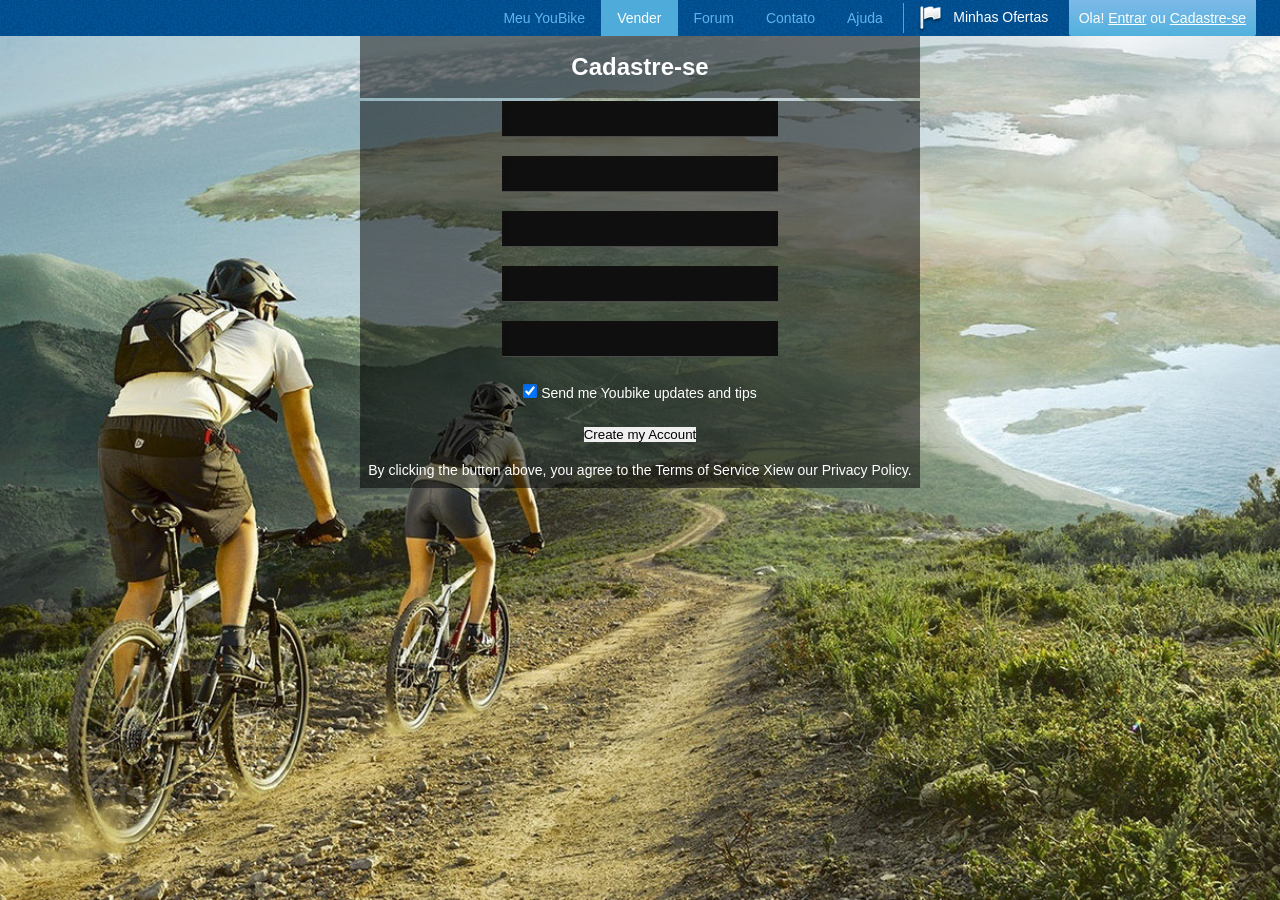
==== tech/HTML-Modul-5/index.htm @ 6dd43bbe "HTML-module-5 for sync" ====
<!DOCTYPE html>
<html>
    <head>
        <meta charset="utf-8">
        <meta http-equiv="X-UA-Compatible" content="IE=edge">
        <title>HTML Module 5 Homework</title>
        <link rel="stylesheet" href="css/style.css">
    </head>
    
    <body>
        
        <div class="header">
            <nav>
                 <ul>
                    <li><a href="#">Meu YouBike</a></li>
                    <li><a class="active" href="#">Vender</a></li>
                    <li><a href="#">Forum</a></li>
                    <li><a href="#">Contato</a></li>
                    <li><a href="#">Ajuda</a></li>
                </ul>
            </nav>
            <p class="place">Minhas Ofertas</p>
            <div class="login">
                <p>
                    Ola!
                    <a href="#">Entrar</a>
                    ou
                    <a href="#">Cadastre-se</a>
                </p>
            </div>
        </div>
        
        <h1>Cadastre-se</h1>
        <div class="wrapper">
            <div class="fb-login"></div>
            <form>
                <input type="text" name="fname">
                <input type="text" name="lname">
                <input type="email" name="email">
                <input type="password" name="pass-1">
                <input type="password" name="pass-2">
                <input id="send" type="checkbox" name="send" checked>
                <label for="send">Send me Youbike updates and tips</label>
                <button type="submit" value="Submit">Create my Account</button>
            </form>
            <p>By clicking the button above, you agree to the Terms of Service
Xiew our Privacy Policy.</p>
        </div>
        
    </body>
    
</html>
---- tech/HTML-Modul-5/css/style.css ----
* {
    padding: 0;
    margin: 0;
    border: none;
}
body {
    background: url(../images/bg.jpg) no-repeat center center fixed;
    background-size: cover;
    color: #fff;
    font-family: 'Tahoma', 'Arial', sans-serif;
}
ul {
    display: block;
    list-style-type: none;
    margin: 0;
    padding: 0;
    font-size: 0;
    line-height: 0;
    letter-spacing: -1px;
}
li {
    font-size: 14px;
    line-height: normal;
    letter-spacing: normal;
    display: inline-block;
}
.header {
    box-sizing: border-box;
    width: 100%;
    height: 36px;
    background: url(../images/pattern.png) repeat-x;
    text-align: right;
    padding: 0 24px;
}
p,
a,
nav,
.header div {
    display: inline-block;
    font: normal 14px/36px 'Tahoma', 'Arial', sans-serif;
    display: inline-block;
    color: #fff;
}
.login {
    height: 36px;
    border-radius: 0 0 2px 2px;
    padding: 0 10px;
    color: #fff;
    background: linear-gradient(0deg, #51b1dc 0%, #7db9e8 100%);
}
.login a:hover {
    text-decoration: none;
    color: #c1d4ea; 
}
.place {
    position: relative;
    top: -1px;
    margin: 0 16px 0 0;
    background: url(../images/flag.png) no-repeat;
    background-position: left 15px top 7px;
    padding-left: 50px;
}
.place:before {
    content: " ";
    height: 30px;
    width: 1px;
    background-color: #56a2dc;
    position: absolute;
    top: 4px;
    left: 0px;
}
.header nav a {
    position: relative;
    padding: 0 16px;
    color: #60b5ed;
    text-decoration: none;
}
.header nav a:hover {
    color: #96d5fe;
    background-color: #206da5;
}
.header nav .active {
    color: #fff;
    background-color: #4eabda;
}
h1,
.wrapper {
    width: 560px;
    margin: 0 auto;
    background-color: rgba(0,0,0,0.5);
    text-align: center;
}
h1 {
    font-size: 24px;
    line-height: 62px;
    margin-bottom: 3px;
}
form {
    width: 276px;
    margin: 0 auto;
    font: normal 14px/35px 'Tahoma', 'Arial', sans-serif;
}
input {
    display: block;
    margin-bottom: 19px;
    width: 100%;
    height: 35px;
    background-color: #100f0f;
    border-bottom: 1px solid #4b4b4b;
    box-shadow: inset 0px 2px 5px 0px rgba(29, 26, 22, 0.2);
}

input[type=checkbox] {
    width: 14px;
    height: 14px;
    display: inline-block;
    
}
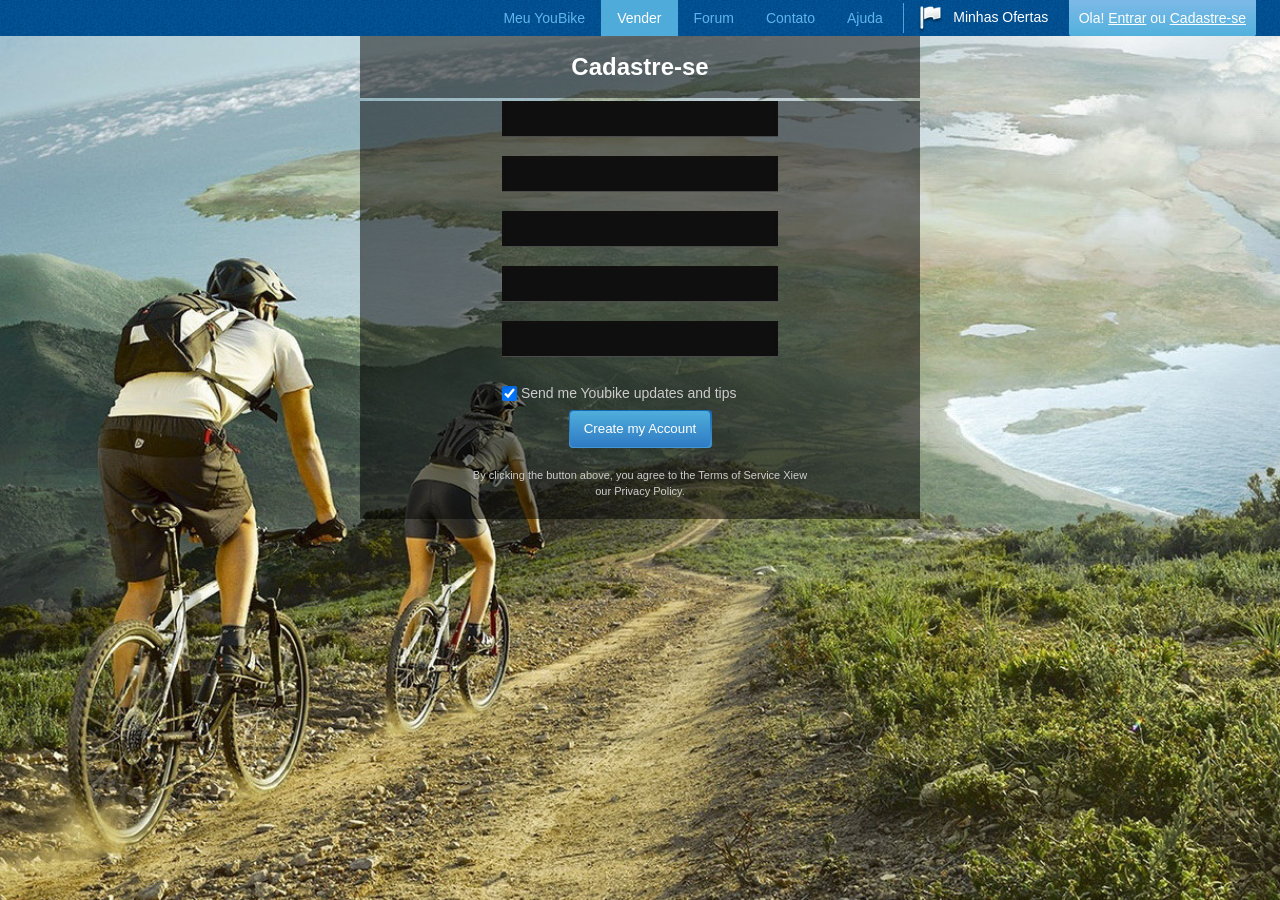
==== commit 5ded9201: "mark up in progress" ====
--- a/tech/HTML-Modul-5/index.htm
+++ b/tech/HTML-Modul-5/index.htm
@@ -33,17 +33,19 @@
         <h1>Cadastre-se</h1>
         <div class="wrapper">
             <div class="fb-login"></div>
-            <form>
+            <form action="#" method="post">
                 <input type="text" name="fname">
                 <input type="text" name="lname">
                 <input type="email" name="email">
                 <input type="password" name="pass-1">
                 <input type="password" name="pass-2">
-                <input id="send" type="checkbox" name="send" checked>
-                <label for="send">Send me Youbike updates and tips</label>
+				<p>
+					<input id="send" type="checkbox" name="send" checked>
+					<label for="send">Send me Youbike updates and tips</label>
+				</p>
                 <button type="submit" value="Submit">Create my Account</button>
             </form>
-            <p>By clicking the button above, you agree to the Terms of Service
+            <p class="terms">By clicking the button above, you agree to the Terms of Service
 Xiew our Privacy Policy.</p>
         </div>
         
--- a/tech/HTML-Modul-5/css/style.css
+++ b/tech/HTML-Modul-5/css/style.css
@@ -1,121 +1,187 @@
 * {
-    padding: 0;
-    margin: 0;
-    border: none;
+	margin: 0;
+	padding: 0;
+	border: none;
 }
+
 body {
-    background: url(../images/bg.jpg) no-repeat center center fixed;
-    background-size: cover;
-    color: #fff;
-    font-family: 'Tahoma', 'Arial', sans-serif;
+	background: url(../images/bg.jpg) no-repeat center center fixed;
+	background-size: cover;
+	color: #fff;
+	font-family: 'Tahoma', 'Arial', sans-serif;
 }
+
 ul {
-    display: block;
-    list-style-type: none;
-    margin: 0;
-    padding: 0;
-    font-size: 0;
-    line-height: 0;
-    letter-spacing: -1px;
+	display: block;
+	margin: 0;
+	padding: 0;
+	list-style-type: none;
+	letter-spacing: -1px;
+	font-size: 0;
+	line-height: 0;
 }
+
 li {
-    font-size: 14px;
-    line-height: normal;
-    letter-spacing: normal;
-    display: inline-block;
+	display: inline-block;
+	letter-spacing: normal;
+	font-size: 14px;
+	line-height: normal;
 }
+
 .header {
-    box-sizing: border-box;
-    width: 100%;
-    height: 36px;
-    background: url(../images/pattern.png) repeat-x;
-    text-align: right;
-    padding: 0 24px;
+	box-sizing: border-box;
+	padding: 0 24px;
+	width: 100%;
+	height: 36px;
+	background: url(../images/pattern.png) repeat-x;
+	text-align: right;
 }
+
 p,
 a,
 nav,
 .header div {
-    display: inline-block;
-    font: normal 14px/36px 'Tahoma', 'Arial', sans-serif;
-    display: inline-block;
-    color: #fff;
+	display: inline-block;
+	color: #fff;
+	font: normal 14px/36px 'Tahoma', 'Arial', sans-serif;
 }
+
 .login {
-    height: 36px;
-    border-radius: 0 0 2px 2px;
-    padding: 0 10px;
-    color: #fff;
-    background: linear-gradient(0deg, #51b1dc 0%, #7db9e8 100%);
+	padding: 0 10px;
+	height: 36px;
+	border-radius: 0 0 2px 2px;
+	background: linear-gradient(0deg, #51b1dc 0%, #7db9e8 100%);
+	color: #fff;
 }
+
 .login a:hover {
-    text-decoration: none;
-    color: #c1d4ea; 
+	color: #c1d4ea;
+	text-decoration: none;
 }
+
 .place {
-    position: relative;
-    top: -1px;
-    margin: 0 16px 0 0;
-    background: url(../images/flag.png) no-repeat;
-    background-position: left 15px top 7px;
-    padding-left: 50px;
+	position: relative;
+	top: -1px;
+	margin: 0 16px 0 0;
+	padding-left: 50px;
+	background: url(../images/flag.png) no-repeat;
+	background-position: left 15px top 7px;
 }
+
 .place:before {
-    content: " ";
-    height: 30px;
-    width: 1px;
-    background-color: #56a2dc;
-    position: absolute;
-    top: 4px;
-    left: 0px;
+	position: absolute;
+	top: 4px;
+	left: 0px;
+	width: 1px;
+	height: 30px;
+	background-color: #56a2dc;
+	content: " ";
 }
+
 .header nav a {
-    position: relative;
-    padding: 0 16px;
-    color: #60b5ed;
-    text-decoration: none;
+	position: relative;
+	padding: 0 16px;
+	color: #60b5ed;
+	text-decoration: none;
 }
+
 .header nav a:hover {
-    color: #96d5fe;
-    background-color: #206da5;
+	background-color: #206da5;
+	color: #96d5fe;
 }
-.header nav .active {
-    color: #fff;
-    background-color: #4eabda;
+
+.header nav .active,
+.header nav .active:hover {
+	background-color: #4eabda;
+	color: #fff;
 }
+
 h1,
 .wrapper {
-    width: 560px;
-    margin: 0 auto;
-    background-color: rgba(0,0,0,0.5);
-    text-align: center;
+	margin: 0 auto;
+	width: 560px;
+	background-color: rgba(0, 0, 0, 0.5);
+	text-align: center;
 }
+
 h1 {
-    font-size: 24px;
-    line-height: 62px;
-    margin-bottom: 3px;
+	margin-bottom: 3px;
+	font-size: 24px;
+	line-height: 62px;
 }
+
 form {
-    width: 276px;
-    margin: 0 auto;
-    font: normal 14px/35px 'Tahoma', 'Arial', sans-serif;
+	display: inline-block;
+	width: 276px;
+	font: normal 14px/35px 'Tahoma', 'Arial', sans-serif;
 }
+
+form p {
+	display: inline-block;
+	line-height: 16px;
+	width: 100%;
+	text-align: left;
+	color: #ccc;
+}
+
+form p input {
+	position: relative;
+	top: 3px;
+	margin: 0;
+}
+
 input {
-    display: block;
-    margin-bottom: 19px;
-    width: 100%;
-    height: 35px;
-    background-color: #100f0f;
-    border-bottom: 1px solid #4b4b4b;
-    box-shadow: inset 0px 2px 5px 0px rgba(29, 26, 22, 0.2);
+	display: block;
+	margin-bottom: 19px;
+	width: 100%;
+	height: 35px;
+	border-bottom: 1px solid #4b4b4b;
+	background-color: #100f0f;
+	box-shadow: inset 0px 2px 5px 0px rgba(29, 26, 22, 0.2);
 }
 
 input[type=checkbox] {
-    width: 14px;
-    height: 14px;
-    display: inline-block;
-    
+	display: inline-block;
+	width: 15px;
+	height: 15px;
+	
 }
 
+button {
+	position: relative;
+	color: #fff;
+	padding: 0 14px;
+	line-height: 36px;
+	background: linear-gradient(0deg, #2e7ac4 0%, #50aedb 100%);	
+	border-radius: 4px;
+}
 
+button:before {
+	content: "Create my Account";
+	position: absolute;
+	top: -1px;
+	left: -1px;
+	width: 102%;
+	height: 105%;
+	background: linear-gradient(0deg, #4299d2 0%, #1467b2 100%);
+	border-radius: 4px;
+}
 
+button:after {
+	content: "Create my Account";
+	position: absolute;
+	top: 0;
+	left: 0;
+	width: 100%;
+	height: 100%;
+	background: linear-gradient(0deg, #2e7ac4 0%, #50aedb 100%);
+	border-radius: 4px;
+}
+
+.terms {
+	width: 350px;
+	color: #ccc;
+	font-size: 11px;
+	line-height: 16px;
+	margin: 20px;
+}
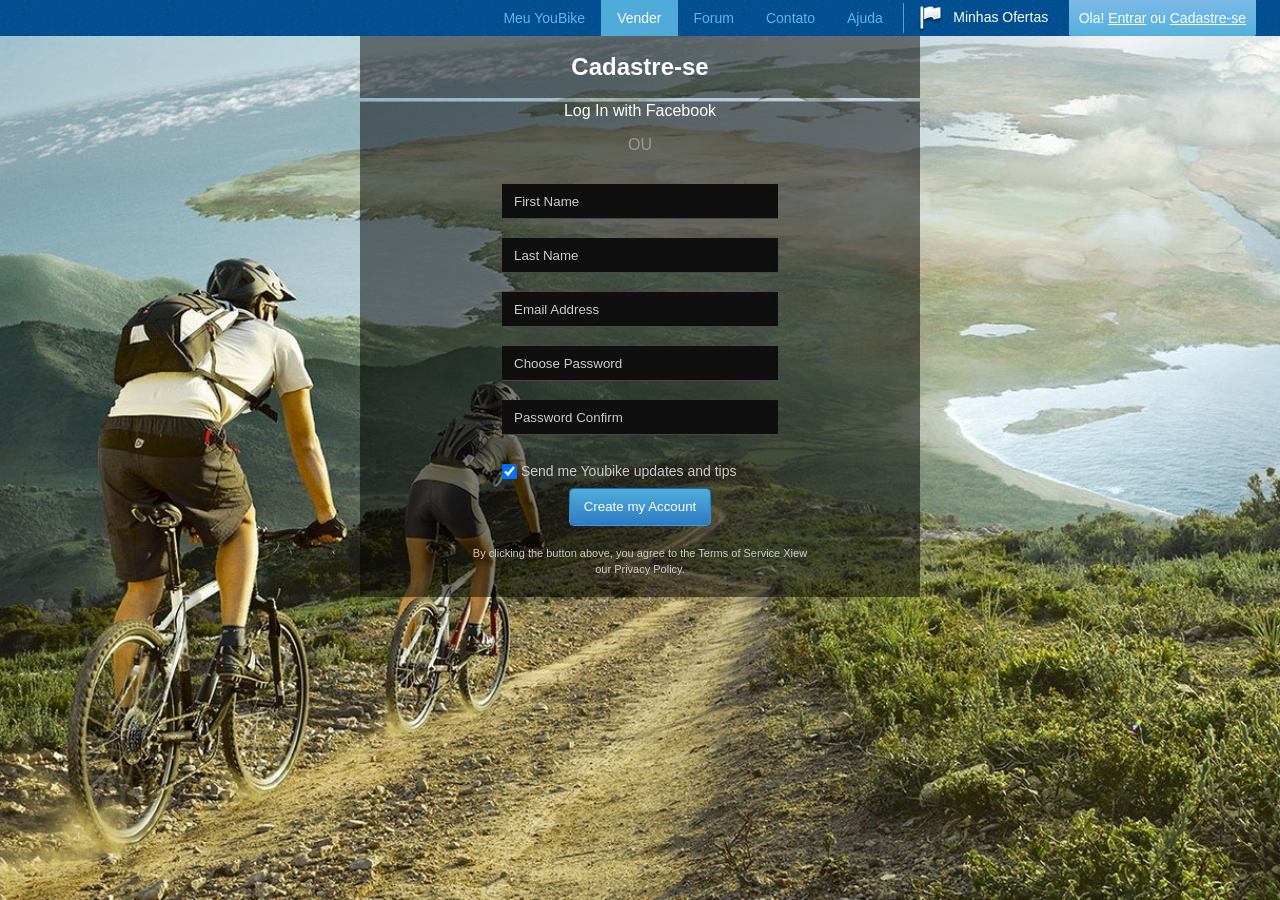
==== commit 6144e54f: "hw-5 / work in progress" ====
--- a/tech/HTML-Modul-5/index.htm
+++ b/tech/HTML-Modul-5/index.htm
@@ -32,13 +32,20 @@
         
         <h1>Cadastre-se</h1>
         <div class="wrapper">
-            <div class="fb-login"></div>
+            <div class="fb-login">
+                Log In with Facebook
+            </div>
+            <div class="divider">
+                <div class="line"></div>
+                <span>OU</span>
+                <div class="line"></div>
+            </div>
             <form action="#" method="post">
-                <input type="text" name="fname">
-                <input type="text" name="lname">
-                <input type="email" name="email">
-                <input type="password" name="pass-1">
-                <input type="password" name="pass-2">
+                <input type="text" name="fname" placeholder="First Name">
+                <input type="text" name="lname" placeholder="Last Name">
+                <input type="email" name="email" placeholder="Email Address">
+                <input type="password" name="pass-1" placeholder="Choose Password">
+                <input type="password" name="pass-2" placeholder="Password Confirm">
 				<p>
 					<input id="send" type="checkbox" name="send" checked>
 					<label for="send">Send me Youbike updates and tips</label>
--- a/tech/HTML-Modul-5/css/style.css
+++ b/tech/HTML-Modul-5/css/style.css
@@ -1,6 +1,7 @@
 * {
 	margin: 0;
 	padding: 0;
+    outline: none;
 	border: none;
 }
 
@@ -98,6 +99,7 @@
 
 h1,
 .wrapper {
+    position: relative;
 	margin: 0 auto;
 	width: 560px;
 	background-color: rgba(0, 0, 0, 0.5);
@@ -110,6 +112,23 @@
 	line-height: 62px;
 }
 
+.fb-login {
+    height: 34px;
+    border-top: 1px solid #7889b7;
+}
+
+.divider {
+    display: block;
+    margin: 0 auto;
+    margin-bottom: 30px;
+    width: 276px;
+    color: #999;
+}
+
+span {
+    padding: 0 15px;
+}
+
 form {
 	display: inline-block;
 	width: 276px;
@@ -118,10 +137,10 @@
 
 form p {
 	display: inline-block;
+	width: 100%;
+	color: #ccc;
+	text-align: left;
 	line-height: 16px;
-	width: 100%;
-	text-align: left;
-	color: #ccc;
 }
 
 form p input {
@@ -132,56 +151,79 @@
 
 input {
 	display: block;
+    box-sizing: border-box;
 	margin-bottom: 19px;
+    padding: 0 0 0 12px;
 	width: 100%;
 	height: 35px;
-	border-bottom: 1px solid #4b4b4b;
+	border-bottom: 1px solid #484848;
 	background-color: #100f0f;
 	box-shadow: inset 0px 2px 5px 0px rgba(29, 26, 22, 0.2);
 }
 
+input::-webkit-input-placeholder{
+    color: #ccc;
+}
+
+input:hover::-webkit-input-placeholder,
+input:focus::-webkit-input-placeholder{
+    color: #fff;
+}
+
+form > input:hover,
+form > input:focus {
+	padding: 0 0 0 12px;
+	border-bottom: 1px solid #689bcc;
+	background-color: #1b5288;
+    box-shadow: 0px 0px 12px 3px rgba(106, 176, 244, 0.75),inset 0px 2px 5px 0px rgba(29, 26, 22, 0.2);
+    color: #fff;
+}
+
 input[type=checkbox] {
 	display: inline-block;
 	width: 15px;
 	height: 15px;
-	
-}
+}
+
+input[type=checkbox],
+label {cursor: pointer;}
 
 button {
 	position: relative;
-	color: #fff;
 	padding: 0 14px;
+	border-radius: 4px;
+	background: linear-gradient(0deg, #2e7ac4 0%, #50aedb 100%);	
+	color: #fff;
 	line-height: 36px;
-	background: linear-gradient(0deg, #2e7ac4 0%, #50aedb 100%);	
-	border-radius: 4px;
+    cursor: pointer;
 }
 
 button:before {
-	content: "Create my Account";
 	position: absolute;
 	top: -1px;
 	left: -1px;
-	width: 102%;
+	width: 101.5%;
 	height: 105%;
+	border-radius: 5px;
 	background: linear-gradient(0deg, #4299d2 0%, #1467b2 100%);
-	border-radius: 4px;
+	content: "Create my Account";
 }
 
 button:after {
-	content: "Create my Account";
 	position: absolute;
 	top: 0;
 	left: 0;
 	width: 100%;
 	height: 100%;
+	border-radius: 4px;
 	background: linear-gradient(0deg, #2e7ac4 0%, #50aedb 100%);
-	border-radius: 4px;
+	content: "Create my Account";
 }
 
 .terms {
+	margin: 20px;
 	width: 350px;
 	color: #ccc;
 	font-size: 11px;
 	line-height: 16px;
-	margin: 20px;
 }
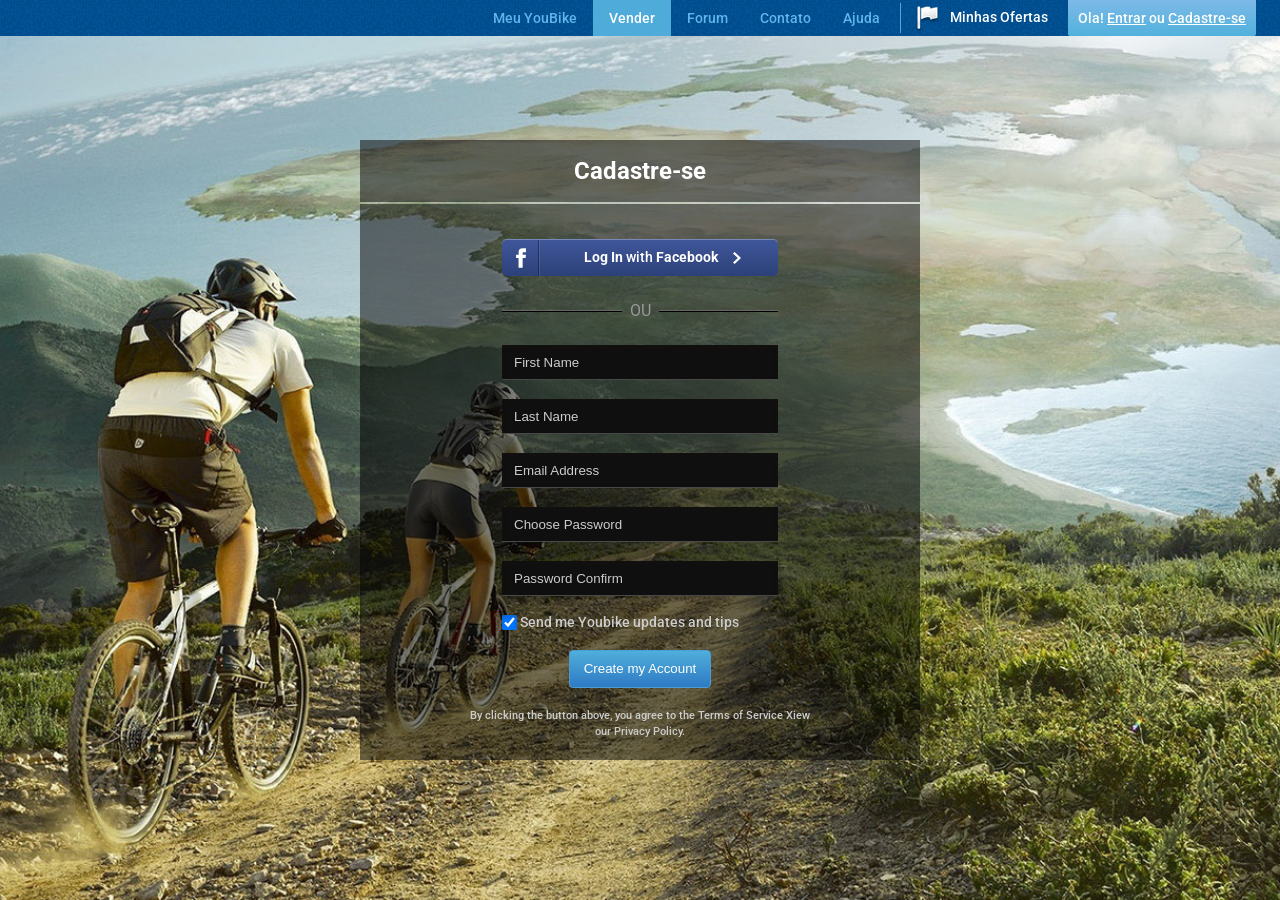
==== commit 505e765e: "hw-5 / done for review" ====
--- a/tech/HTML-Modul-5/index.htm
+++ b/tech/HTML-Modul-5/index.htm
@@ -4,6 +4,7 @@
         <meta charset="utf-8">
         <meta http-equiv="X-UA-Compatible" content="IE=edge">
         <title>HTML Module 5 Homework</title>
+        <link href='https://fonts.googleapis.com/css?family=Roboto' rel='stylesheet' type='text/css'>
         <link rel="stylesheet" href="css/style.css">
     </head>
     
@@ -30,32 +31,34 @@
             </div>
         </div>
         
-        <h1>Cadastre-se</h1>
         <div class="wrapper">
-            <div class="fb-login">
-                Log In with Facebook
+            <h1>Cadastre-se</h1>
+            <div class="form">
+                <a href="#" class="fb-login">
+                    <span>
+                        <strong>Log In</strong> with <strong>Facebook</strong>
+                    </span>
+                </a>
+                <div class="divider">
+                    <span>OU</span>
+                </div>
+                <form action="#" method="post">
+                    <input type="text" name="fname" placeholder="First Name">
+                    <input type="text" name="lname" placeholder="Last Name">
+                    <input type="email" name="email" placeholder="Email Address">
+                    <input type="password" name="pass-1" placeholder="Choose Password">
+                    <input type="password" name="pass-2" placeholder="Password Confirm">
+                    <p>
+                        <input id="send" type="checkbox" name="send" checked>
+                        <label for="send">Send me Youbike updates and tips</label>
+                    </p>
+                    <button type="submit" value="Submit">Create my Account</button>
+                </form>
+                <p class="terms">By clicking the button above, you agree to the Terms of Service
+    Xiew our Privacy Policy.</p>
             </div>
-            <div class="divider">
-                <div class="line"></div>
-                <span>OU</span>
-                <div class="line"></div>
-            </div>
-            <form action="#" method="post">
-                <input type="text" name="fname" placeholder="First Name">
-                <input type="text" name="lname" placeholder="Last Name">
-                <input type="email" name="email" placeholder="Email Address">
-                <input type="password" name="pass-1" placeholder="Choose Password">
-                <input type="password" name="pass-2" placeholder="Password Confirm">
-				<p>
-					<input id="send" type="checkbox" name="send" checked>
-					<label for="send">Send me Youbike updates and tips</label>
-				</p>
-                <button type="submit" value="Submit">Create my Account</button>
-            </form>
-            <p class="terms">By clicking the button above, you agree to the Terms of Service
-Xiew our Privacy Policy.</p>
-        </div>
+        </div> 
         
-    </body>
+    </body>  
     
 </html>
--- a/tech/HTML-Modul-5/css/style.css
+++ b/tech/HTML-Modul-5/css/style.css
@@ -9,7 +9,7 @@
 	background: url(../images/bg.jpg) no-repeat center center fixed;
 	background-size: cover;
 	color: #fff;
-	font-family: 'Tahoma', 'Arial', sans-serif;
+	font-family: 'Roboto', 'Tahoma', 'Arial', sans-serif;
 }
 
 ul {
@@ -17,19 +17,18 @@
 	margin: 0;
 	padding: 0;
 	list-style-type: none;
-	letter-spacing: -1px;
 	font-size: 0;
 	line-height: 0;
 }
 
 li {
 	display: inline-block;
-	letter-spacing: normal;
 	font-size: 14px;
 	line-height: normal;
 }
 
 .header {
+    position: relative;
 	box-sizing: border-box;
 	padding: 0 24px;
 	width: 100%;
@@ -44,10 +43,13 @@
 .header div {
 	display: inline-block;
 	color: #fff;
-	font: normal 14px/36px 'Tahoma', 'Arial', sans-serif;
+    font-weight: 500;
+	font-size: 14px;
+    line-height: 36px;
 }
 
 .login {
+    position: relative;
 	padding: 0 10px;
 	height: 36px;
 	border-radius: 0 0 2px 2px;
@@ -97,45 +99,115 @@
 	color: #fff;
 }
 
-h1,
 .wrapper {
-    position: relative;
+    position: absolute;
+    top: 50%;
+    left: 50%;
 	margin: 0 auto;
 	width: 560px;
-	background-color: rgba(0, 0, 0, 0.5);
 	text-align: center;
+    transform: translate(-50%, -50%);
+}
+
+h1,
+.form {
+    background-color: rgba(0, 0, 0, 0.5);
 }
 
 h1 {
-	margin-bottom: 3px;
+	margin-bottom: 2px;
 	font-size: 24px;
 	line-height: 62px;
 }
 
 .fb-login {
-    height: 34px;
-    border-top: 1px solid #7889b7;
+    position: relative;
+    margin: 36px 0 25px 0;
+    width: 276px;
+    border-radius: 5px;
+    background: linear-gradient(0deg, #2c4178 0%, #3f569a 100%); 
+    box-shadow: 0 -1px 0 0 #7889b7;
+    font-weight: 500;
+    font-size: 14px;
+    line-height: 34px;
+}
+
+.fb-login:hover { background: linear-gradient(0deg, #284792 0%, #4365b7 100%); }
+
+.fb-login span {
+    position: relative;
+    display: inline-block;
+    padding: 0 15px 2px 25px;
+}
+
+.fb-login:before {
+    display: inline-block;
+    float: left;
+    width: 36px;
+    height: 36px;
+    border-right: 1px solid rgba(0,0,0,.35);
+    background: url(../images/fb-icon.svg) no-repeat center;
+    background-position: 1px 0;
+    box-shadow: 1px 0 0 0 rgba(255,255,255,.1);
+    content: " ";;
+}
+
+.fb-login span:after {
+    position: relative;
+    top: 2px;
+    right: -12px;
+    display: inline-block;
+    padding-right: 15px;
+    width: 7px;
+    height: 12px;
+    background: url(../images/arrow.svg) no-repeat;
+    content: " ";
 }
 
 .divider {
-    display: block;
+    display: iblock;
+	overflow: hidden;
     margin: 0 auto;
-    margin-bottom: 30px;
+    margin-bottom: 25px;
     width: 276px;
     color: #999;
-}
-
-span {
-    padding: 0 15px;
+	text-align: center;
+}
+
+.divider span {
+	position: relative;
+	display: inline-block;
+    padding: 0 8px;
+}
+
+.divider span:before,
+.divider span:after {
+	position: absolute;
+	top: 9px;
+	left: -200px;
+	display: inline-block;
+	width: 200px;
+	height: 1px;
+    border-bottom: 1px solid #000;
+	background-color: #666;
+	content: " ";
+}
+
+.divider span:after { 
+	left: 100%;
 }
 
 form {
 	display: inline-block;
 	width: 276px;
-	font: normal 14px/35px 'Tahoma', 'Arial', sans-serif;
+    font-weight: 500;
+	font-size: 14px;
+    line-height: 35px;
 }
 
 form p {
+    position: relative;
+    top: -10px;
 	display: inline-block;
 	width: 100%;
 	color: #ccc;
@@ -159,6 +231,7 @@
 	border-bottom: 1px solid #484848;
 	background-color: #100f0f;
 	box-shadow: inset 0px 2px 5px 0px rgba(29, 26, 22, 0.2);
+    color: #ccc;
 }
 
 input::-webkit-input-placeholder{
@@ -191,6 +264,7 @@
 button {
 	position: relative;
 	padding: 0 14px;
+    border: 1px solid #4a9cd6;
 	border-radius: 4px;
 	background: linear-gradient(0deg, #2e7ac4 0%, #50aedb 100%);	
 	color: #fff;
@@ -198,26 +272,8 @@
     cursor: pointer;
 }
 
-button:before {
-	position: absolute;
-	top: -1px;
-	left: -1px;
-	width: 101.5%;
-	height: 105%;
-	border-radius: 5px;
-	background: linear-gradient(0deg, #4299d2 0%, #1467b2 100%);
-	content: "Create my Account";
-}
-
-button:after {
-	position: absolute;
-	top: 0;
-	left: 0;
-	width: 100%;
-	height: 100%;
-	border-radius: 4px;
-	background: linear-gradient(0deg, #2e7ac4 0%, #50aedb 100%);
-	content: "Create my Account";
+button:hover {
+	background: linear-gradient(0deg, #005cb7 0%, #289cd3 100%);	
 }
 
 .terms {
